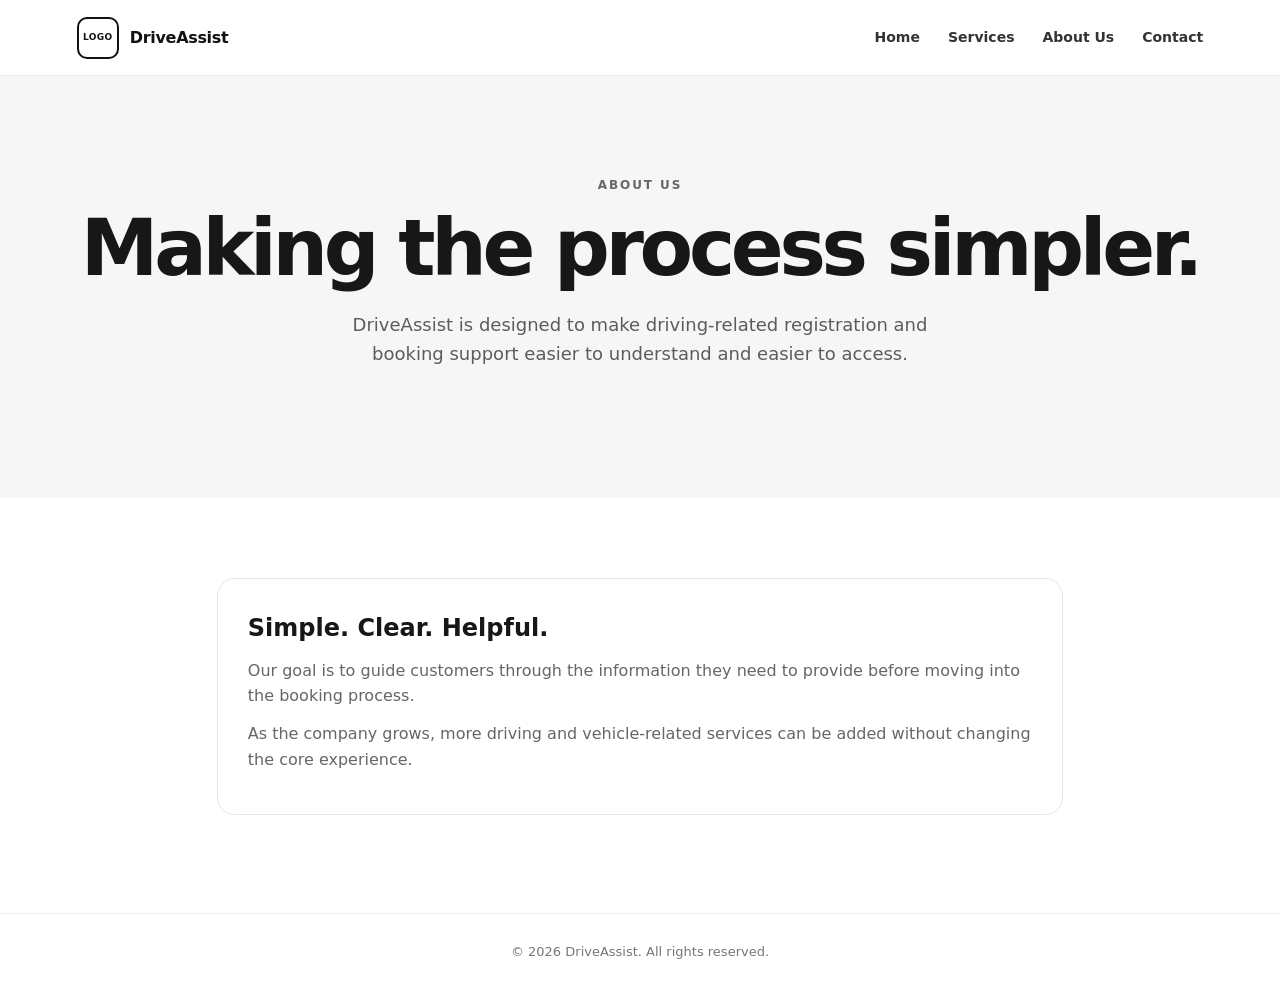
==== about.html @ a816104a "Add files via upload" ====
<!DOCTYPE html>
<html lang="en">
<head>
  <meta charset="UTF-8">
  <meta name="viewport" content="width=device-width, initial-scale=1.0">
  <title>About Us | DriveAssist</title>
  <link rel="stylesheet" href="css/style.css">
</head>
<body>
  <header class="site-header">
    <a class="brand" href="index.html"><div class="logo-placeholder">LOGO</div><span>DriveAssist</span></a>
    <button class="menu-toggle" id="menuToggle" aria-label="Open navigation" aria-expanded="false"><span></span><span></span><span></span></button>
    <nav class="nav-menu" id="navMenu"><a href="index.html">Home</a><a href="services.html">Services</a><a href="about.html">About Us</a><a href="contact.html">Contact</a></nav>
  </header>
  <main>
    <section class="page-hero"><div><p class="eyebrow">ABOUT US</p><h1>Making the process simpler.</h1><p>DriveAssist is designed to make driving-related registration and booking support easier to understand and easier to access.</p></div></section>
    <section class="content-section">
      <div class="content-card"><h2>Simple. Clear. Helpful.</h2><p>Our goal is to guide customers through the information they need to provide before moving into the booking process.</p><p>As the company grows, more driving and vehicle-related services can be added without changing the core experience.</p></div>
    </section>
  </main>
  <footer class="site-footer"><p>© 2026 DriveAssist. All rights reserved.</p></footer>
  <script src="js/script.js"></script>
</body>
</html>
---- css/style.css ----
*{box-sizing:border-box;margin:0;padding:0}html{scroll-behavior:smooth}body{font-family:Inter,ui-sans-serif,system-ui,-apple-system,BlinkMacSystemFont,"Segoe UI",sans-serif;color:#171717;background:#fff;line-height:1.6}.site-header{height:76px;display:flex;align-items:center;justify-content:space-between;padding:0 6%;border-bottom:1px solid #ececec;background:rgba(255,255,255,.96);position:sticky;top:0;z-index:20}.brand{display:flex;align-items:center;gap:11px;text-decoration:none;color:#111;font-weight:800;letter-spacing:-.02em}.logo-placeholder{width:42px;height:42px;border:2px solid #111;border-radius:10px;display:grid;place-items:center;font-size:9px;font-weight:800;letter-spacing:.04em}.nav-menu{display:flex;gap:28px;align-items:center}.nav-menu a{color:#333;text-decoration:none;font-size:14px;font-weight:600}.nav-menu a:hover{color:#000}.menu-toggle{display:none;background:none;border:0;cursor:pointer;width:42px;height:42px;padding:9px}.menu-toggle span{display:block;height:2px;background:#111;margin:6px 0;border-radius:4px}.hero{min-height:590px;display:grid;place-items:center;text-align:center;padding:80px 6%;background:linear-gradient(135deg,#f5f5f5,#fff)}.hero-content{max-width:800px}.eyebrow{font-size:12px;font-weight:800;letter-spacing:.16em;color:#666;margin-bottom:14px}.hero h1,.page-hero h1{font-size:clamp(42px,7vw,78px);line-height:1.02;letter-spacing:-.055em;margin-bottom:22px}.hero p:not(.eyebrow),.page-hero p:not(.eyebrow){max-width:620px;margin:0 auto 30px;color:#5c5c5c;font-size:18px}.btn{display:inline-flex;align-items:center;justify-content:center;gap:10px;border-radius:10px;padding:13px 20px;text-decoration:none;font-weight:750;font-size:14px;border:1px solid transparent;cursor:pointer;transition:.2s ease}.btn-primary{background:#111;color:#fff}.btn-primary:hover{transform:translateY(-2px);background:#292929}.btn-dark{background:#111;color:#fff}.btn-dark:hover{background:#2b2b2b}.btn-light{background:#f4f4f4;color:#222}.section{padding:90px 6%;max-width:1200px;margin:auto}.section-heading{text-align:center;max-width:700px;margin:0 auto 45px}.section-heading h2{font-size:42px;letter-spacing:-.04em;margin-bottom:10px}.section-heading>p:last-child{color:#666}.service-grid{display:grid;grid-template-columns:repeat(auto-fit,minmax(270px,1fr));gap:22px}.service-card{border:1px solid #e7e7e7;border-radius:18px;padding:30px;background:#fff;box-shadow:0 12px 35px rgba(0,0,0,.04)}.service-icon{font-size:32px;margin-bottom:20px}.service-card h3{font-size:22px;margin-bottom:10px;letter-spacing:-.025em}.service-card p{color:#666;margin-bottom:25px}.trust-strip{border-top:1px solid #eee;border-bottom:1px solid #eee;padding:28px 6%;display:grid;grid-template-columns:repeat(3,1fr);max-width:1200px;margin:0 auto}.trust-strip div{display:flex;align-items:center;gap:14px;justify-content:center}.trust-strip strong{font-size:13px;color:#888}.trust-strip span{font-weight:650;font-size:14px}.page-hero{padding:100px 6%;background:#f6f6f6;text-align:center}.form-section{padding:70px 6%;max-width:950px;margin:auto}.registration-form{border:1px solid #e6e6e6;border-radius:18px;padding:clamp(22px,5vw,45px);box-shadow:0 12px 35px rgba(0,0,0,.04)}.form-section-title{display:flex;gap:16px;align-items:flex-start;margin:10px 0 28px}.form-section-title>span{font-size:12px;font-weight:800;background:#111;color:#fff;padding:6px 8px;border-radius:7px}.form-section-title h2{font-size:24px;letter-spacing:-.025em}.form-section-title p{color:#777;font-size:14px}label{display:flex;flex-direction:column;gap:7px;font-size:13px;font-weight:700;margin-bottom:18px}input,textarea{font:inherit;width:100%;border:1px solid #d8d8d8;border-radius:9px;padding:13px 14px;background:#fff;color:#111;outline:none}input:focus,textarea:focus{border-color:#111;box-shadow:0 0 0 3px #11111110}textarea{resize:vertical}.form-grid{display:grid;grid-template-columns:1fr 1fr;gap:0 18px}fieldset{border:0;margin-bottom:18px}legend{font-size:13px;font-weight:700;margin-bottom:12px}.vehicle-options{display:grid;grid-template-columns:repeat(3,1fr);gap:12px}.vehicle-card{margin:0;border:1px solid #ddd;border-radius:12px;padding:17px;cursor:pointer;transition:.2s}.vehicle-card:has(input:checked){border-color:#111;background:#f6f6f6}.vehicle-card input{width:auto;margin-bottom:12px}.vehicle-card span{display:block}.vehicle-card strong{display:block}.vehicle-card small{display:block;color:#777;margin-top:4px}.form-actions{display:flex;justify-content:flex-end;gap:10px;margin-top:12px}.form-message{display:none;border-radius:9px;padding:12px 14px;margin:5px 0 15px;font-size:14px}.form-message.error{display:block;background:#fff0f0;color:#9b2222}.form-message.success{display:block;background:#effaf1;color:#1c6b2c}.privacy-note{font-size:12px;color:#777;margin-top:18px}.content-section{padding:80px 6%;max-width:1000px;margin:auto}.content-card{border:1px solid #e6e6e6;border-radius:18px;padding:30px;margin-bottom:18px}.content-card h2{margin-bottom:10px}.content-card p{color:#666;margin-bottom:12px}.contact-grid{display:grid;grid-template-columns:repeat(3,1fr);gap:18px}.site-footer{border-top:1px solid #eee;padding:28px 6%;text-align:center;color:#777;font-size:13px}@media(max-width:700px){.site-header{padding:0 5%}.menu-toggle{display:block}.nav-menu{display:none;position:absolute;top:76px;left:0;right:0;background:#fff;border-bottom:1px solid #eee;padding:18px 5%;flex-direction:column;align-items:flex-start;gap:18px}.nav-menu.open{display:flex}.hero{min-height:520px;padding:70px 5%}.hero h1,.page-hero h1{font-size:48px}.hero p:not(.eyebrow),.page-hero p:not(.eyebrow){font-size:16px}.section{padding:65px 5%}.section-heading h2{font-size:34px}.trust-strip{grid-template-columns:1fr;gap:18px;padding:25px 5%}.form-section{padding:40px 5%}.registration-form{padding:22px}.form-grid,.vehicle-options,.contact-grid{grid-template-columns:1fr}.form-actions{flex-direction:column-reverse}.form-actions .btn{width:100%}.page-hero{padding:70px 5%}}
.booking-section{padding:70px 6%;max-width:1100px;margin:auto}.booking-intro{max-width:760px;margin:0 auto 30px;text-align:center}.booking-intro h2{font-size:clamp(30px,5vw,46px);letter-spacing:-.04em;margin-bottom:12px}.booking-intro p:not(.eyebrow){color:#666}.booking-container{min-height:650px;border:1px solid #e6e6e6;border-radius:18px;background:#fff;box-shadow:0 12px 35px rgba(0,0,0,.04);overflow:hidden}.booking-container iframe{width:100%;min-height:650px;border:0;display:block}.booking-placeholder{min-height:650px;display:grid;place-items:center;align-content:center;text-align:center;padding:35px;background:#fafafa}.booking-placeholder-icon{font-size:42px;margin-bottom:12px}.booking-placeholder h3{font-size:24px;margin-bottom:8px}.booking-placeholder p{max-width:560px;color:#666;margin:0 auto 7px}.booking-placeholder .small{font-size:13px;color:#888}.booking-help{margin-top:18px;padding:16px 18px;border-radius:10px;background:#f5f5f5;display:flex;gap:8px;justify-content:center;flex-wrap:wrap;font-size:13px;color:#555}
@media(max-width:700px){.booking-section{padding:45px 5%}.booking-container,.booking-container iframe,.booking-placeholder{min-height:700px}}
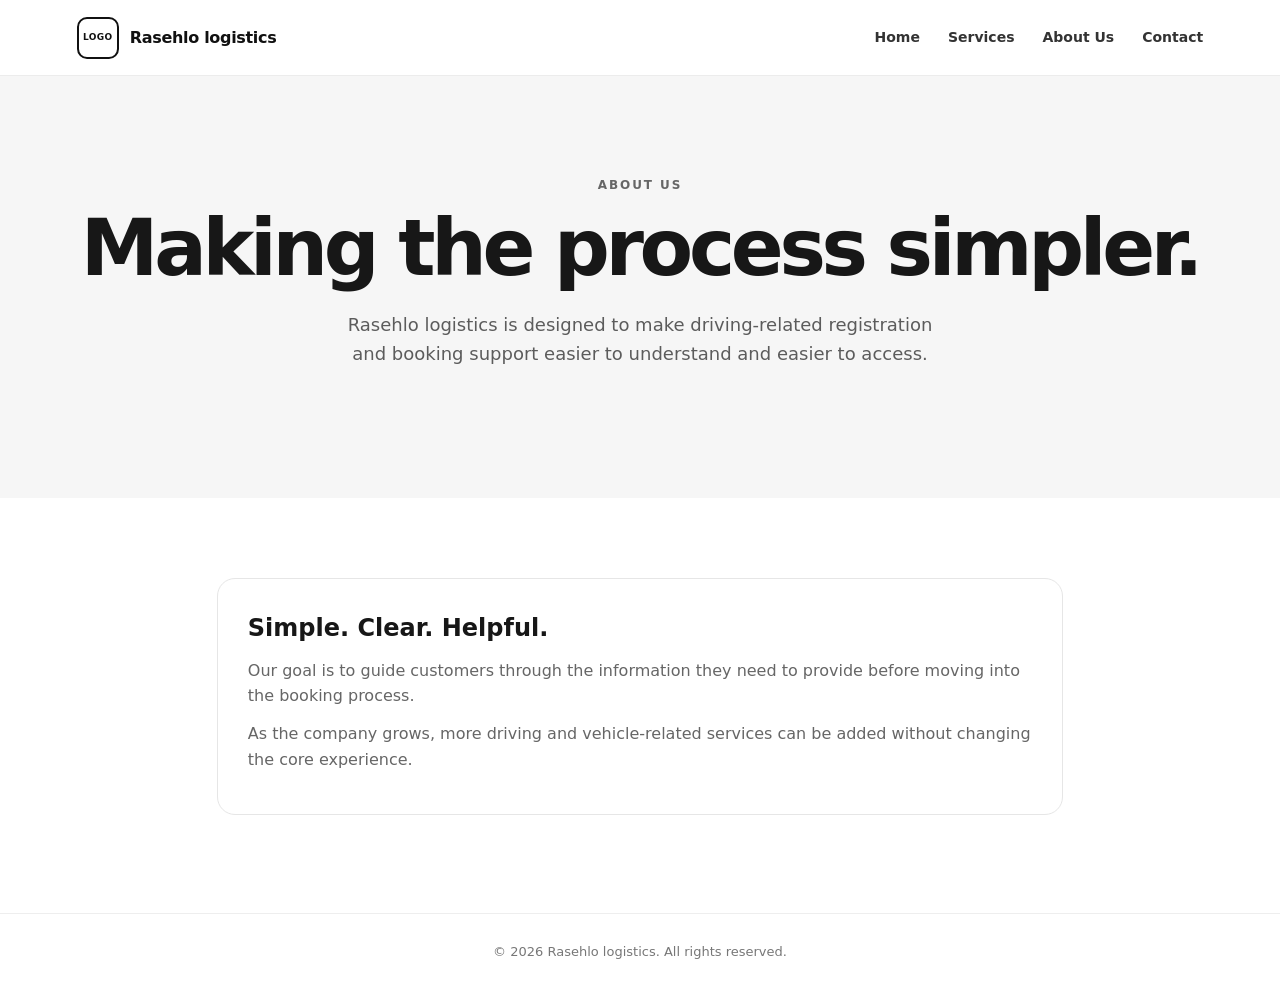
==== commit bc85b891: "Update about.html" ====
--- a/about.html
+++ b/about.html
@@ -3,22 +3,22 @@
 <head>
   <meta charset="UTF-8">
   <meta name="viewport" content="width=device-width, initial-scale=1.0">
-  <title>About Us | DriveAssist</title>
+  <title>About Us | Rasehlo logistics</title>
   <link rel="stylesheet" href="css/style.css">
 </head>
 <body>
   <header class="site-header">
-    <a class="brand" href="index.html"><div class="logo-placeholder">LOGO</div><span>DriveAssist</span></a>
+    <a class="brand" href="index.html"><div class="logo-placeholder">LOGO</div><span>Rasehlo logistics</span></a>
     <button class="menu-toggle" id="menuToggle" aria-label="Open navigation" aria-expanded="false"><span></span><span></span><span></span></button>
     <nav class="nav-menu" id="navMenu"><a href="index.html">Home</a><a href="services.html">Services</a><a href="about.html">About Us</a><a href="contact.html">Contact</a></nav>
   </header>
   <main>
-    <section class="page-hero"><div><p class="eyebrow">ABOUT US</p><h1>Making the process simpler.</h1><p>DriveAssist is designed to make driving-related registration and booking support easier to understand and easier to access.</p></div></section>
+    <section class="page-hero"><div><p class="eyebrow">ABOUT US</p><h1>Making the process simpler.</h1><p>Rasehlo logistics is designed to make driving-related registration and booking support easier to understand and easier to access.</p></div></section>
     <section class="content-section">
       <div class="content-card"><h2>Simple. Clear. Helpful.</h2><p>Our goal is to guide customers through the information they need to provide before moving into the booking process.</p><p>As the company grows, more driving and vehicle-related services can be added without changing the core experience.</p></div>
     </section>
   </main>
-  <footer class="site-footer"><p>© 2026 DriveAssist. All rights reserved.</p></footer>
+  <footer class="site-footer"><p>© 2026 Rasehlo logistics. All rights reserved.</p></footer>
   <script src="js/script.js"></script>
 </body>
 </html>
